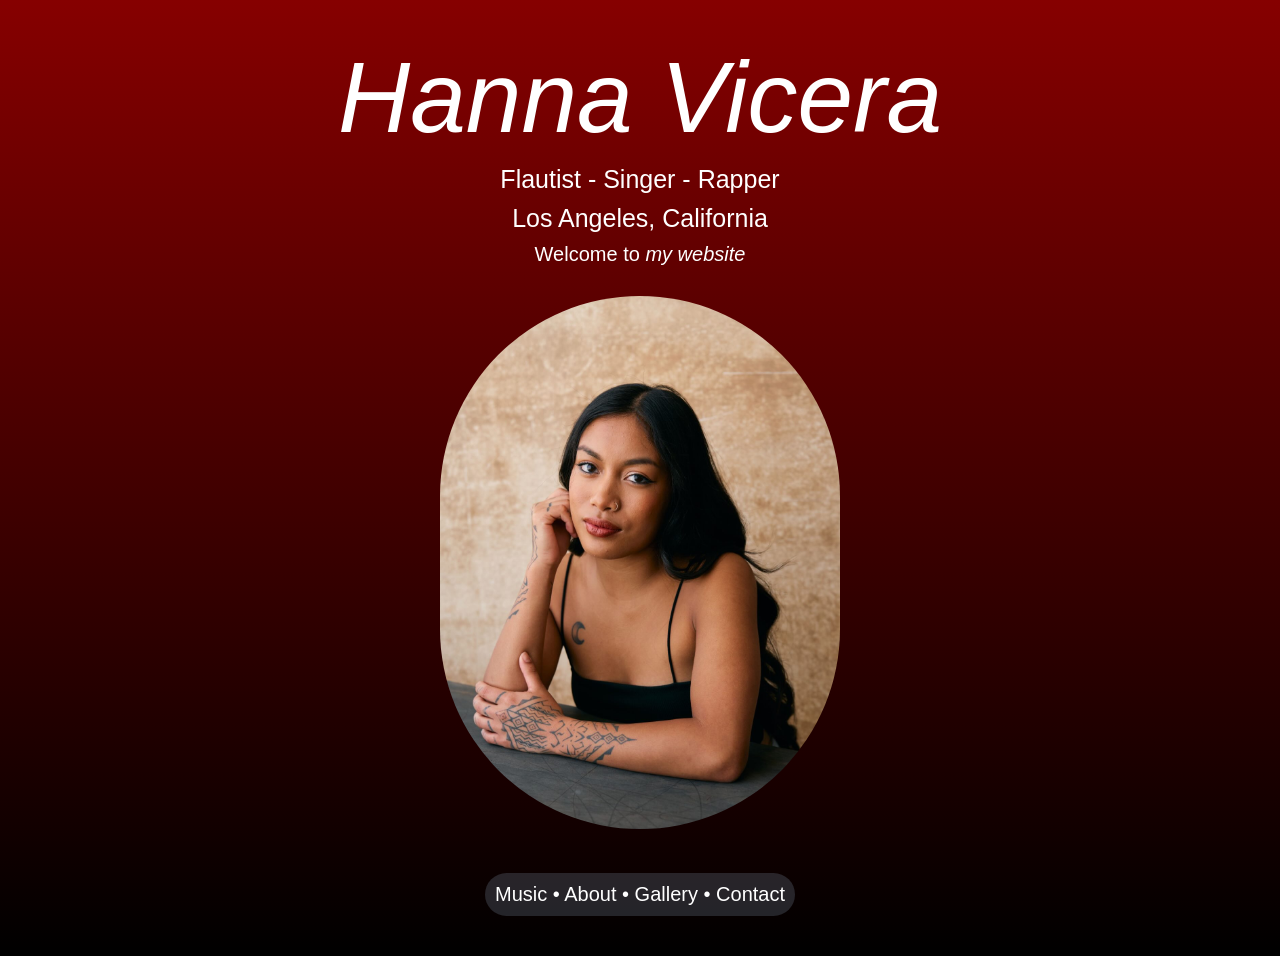
==== index.html @ 5909b60f "init commit" ====
<!DOCTYPE html>
<html>
    <head>
        <meta charset="utf-8">
        <meta http-equiv="X-UA-Compatible" content="IE=edge">
        <title></title>
        <meta name="description" content="">
        <meta name="viewport" content="width=device-width, initial-scale=1">
        <link rel="stylesheet" href="style.css">
    </head>
    <body>
        <a href="/"><h1 id="main-title">Hanna Vicera</h1></a>
        <p>Flautist - Singer - Rapper</p>
        <p>Los Angeles, California</p>
        <p class="smaller">Welcome to <i>my website</i></p>
        <img class="main-img" src="./images/headshot.jpg">
        <br>
        <div class="nav">
            <a href="/music.html">Music</a> • 
            <a href="/about.html">About</a> • 
            <a href="/gallery.html">Gallery</a> • 
            <a href="/contact.html">Contact</a>
        </div>
        
        <script src="main.js" async defer></script>
    </body>
</html>
---- style.css ----
* {
    margin:0px;
    padding:0px;
}

html{
    background:black;
}

body{
    background-color: rgb(75, 0, 0);
    /* background:url("images/image.png"); */
    color:white;
    text-align: center;
    font-family: sans-serif;
    font-weight: 100;
    background-image: linear-gradient(rgb(134, 0, 0),black);
    min-height: 100vh;
    padding-left:20px;
    padding-right:20px;
}

.centered{
    text-align: center;
}

a, a:visited, a:active{
    color:white;
    text-decoration: none;
    /* cursor: default; */
    transition: all 0.3s;
}

div{
    font-size:clamp(14px, 3vw, 20px);
}

a:hover{
    color:red;
}

h1,h2{
    font-weight: 100;
    font-style: italic;
    padding-top:40px;
}

h2{
    padding-top:20px;
    font-size:clamp(18px, 4vw, 30px);
}

p{
    font-size:clamp(16px, 4vw, 25px);
    margin:10px;
}

#main-title{
    font-size:clamp(40px, 10vw, 100px);
}

.main-img{
    margin-top:20px;
    width:clamp(200px, 80vw, 400px);
    border-radius: 200px;
}

.smaller{
    font-size:clamp(14px, 3vw, 20px);
    /* background-color:red; */
}

.nav{
    display:inline-block;
    margin:auto;
    /* height:200px; */
    font-size:clamp(14px, 3vw, 20px);
    padding:10px;
    border-radius: 100px;
    margin-top:40px;
    margin-bottom:40px;
    background-color:rgba(119, 136, 153, 0.267);
    /* width:300px; */
}



.text-content{
    max-width:500px;
    text-align: left;
    margin:auto;
}

.bio{
    max-width:800px;
    /* width:800px; */
}

.text-content a{
    text-decoration: underline;
}

iframe{
    max-width: 100%;
}

.gallery img{
    margin:auto;
    display: block;
    margin-top:20px;
    margin-bottom:20px;
    width:clamp(200px, 80vw, 400px);
    /* border-radius: 200px; */
}
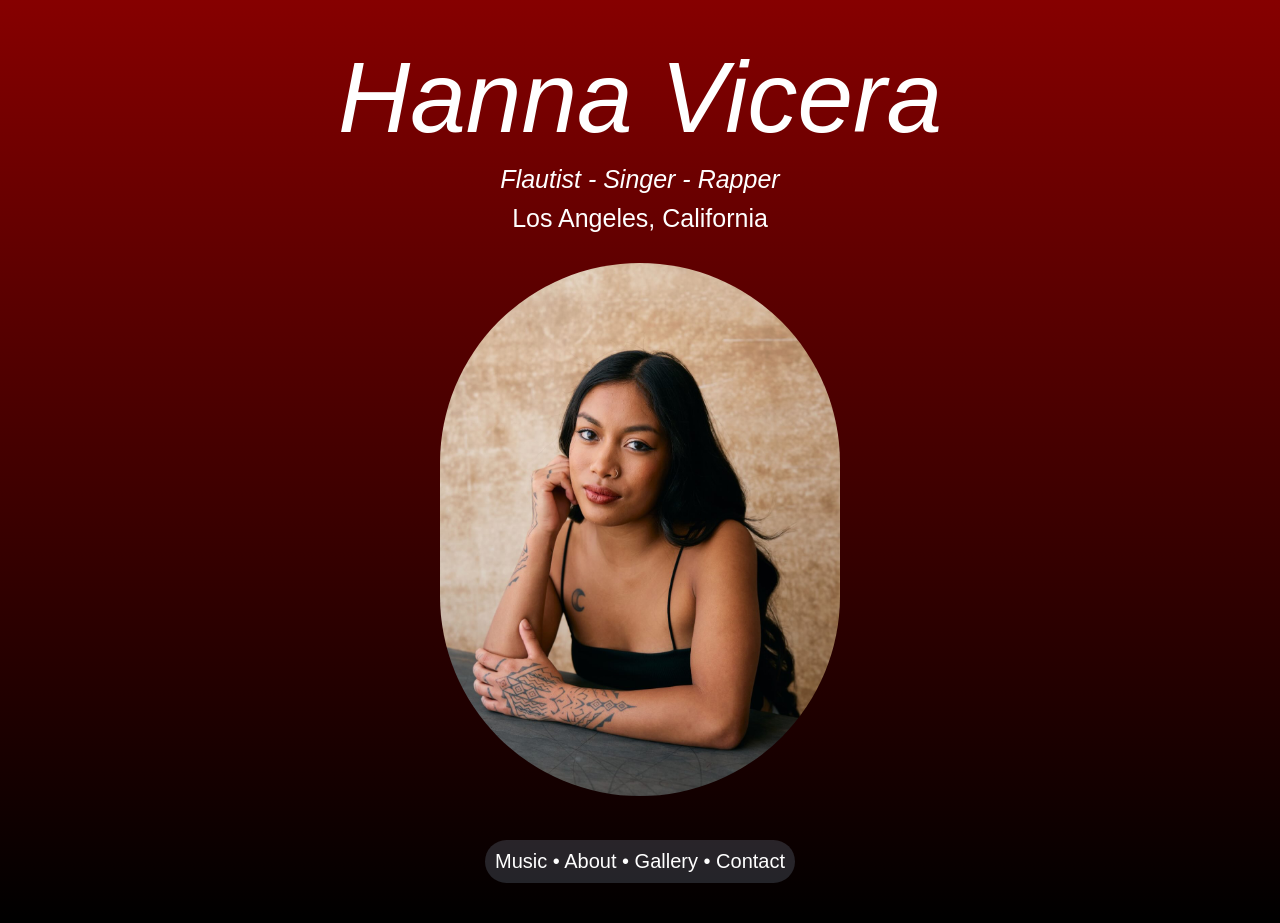
==== commit 55b126a8: "Update index.html" ====
--- a/index.html
+++ b/index.html
@@ -3,16 +3,15 @@
     <head>
         <meta charset="utf-8">
         <meta http-equiv="X-UA-Compatible" content="IE=edge">
-        <title></title>
+        <title>Hanna Vicera</title>
         <meta name="description" content="">
         <meta name="viewport" content="width=device-width, initial-scale=1">
         <link rel="stylesheet" href="style.css">
     </head>
     <body>
         <a href="/"><h1 id="main-title">Hanna Vicera</h1></a>
-        <p>Flautist - Singer - Rapper</p>
+        <i><p>Flautist - Singer - Rapper</p></i>
         <p>Los Angeles, California</p>
-        <p class="smaller">Welcome to <i>my website</i></p>
         <img class="main-img" src="./images/headshot.jpg">
         <br>
         <div class="nav">
@@ -24,4 +23,4 @@
         
         <script src="main.js" async defer></script>
     </body>
-</html>+</html>
--- a/style.css
+++ b/style.css
@@ -1,6 +1,7 @@
 * {
     margin:0px;
     padding:0px;
+    --accent-red: rgb(134, 0, 0);
 }
 
 html{
@@ -14,7 +15,7 @@
     text-align: center;
     font-family: sans-serif;
     font-weight: 100;
-    background-image: linear-gradient(rgb(134, 0, 0),black);
+    background-image: linear-gradient(var(--accent-red),black);
     min-height: 100vh;
     padding-left:20px;
     padding-right:20px;
@@ -111,4 +112,36 @@
     margin-bottom:20px;
     width:clamp(200px, 80vw, 400px);
     /* border-radius: 200px; */
-}+}
+
+
+.contact-form{
+    /* background-color:lightgrey; */
+    padding:20px;
+    max-width:400px;
+    margin:auto;
+}
+
+.contact-form p{
+    align-items: center;
+}
+
+.contact-form *{
+    margin-top:10px;
+    display:block;
+    text-align: left;
+    width:100%;
+}
+.contact-form button{
+    font-size:25px;
+    width:100px;
+    margin:10px;
+    margin-left:auto;
+    margin-right:auto;
+    text-align:center;
+
+}
+
+.contact-form #message{
+    min-height:100px;
+}
